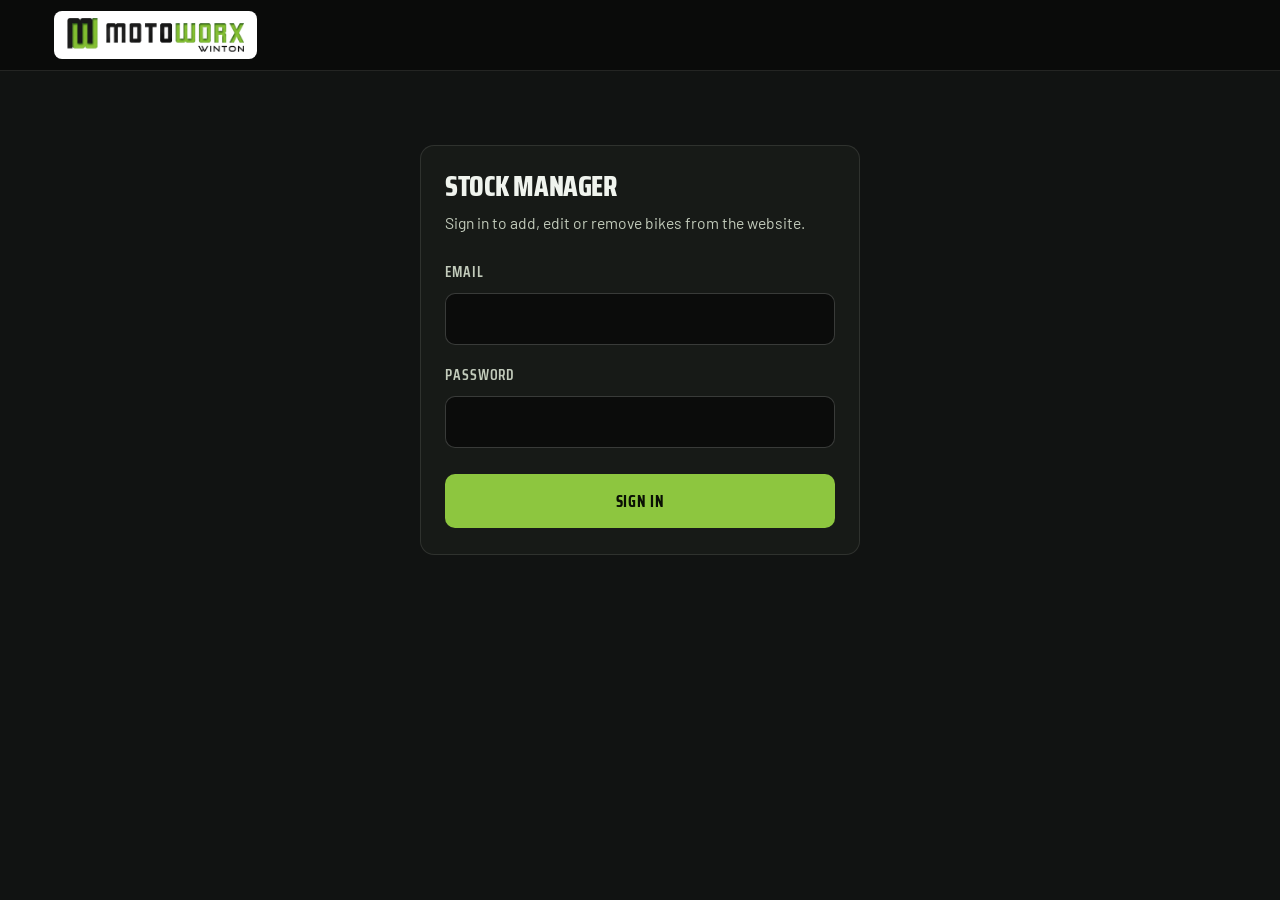
==== admin.html @ 43093cce "Build the Motoworx Winton site with a Supabase-backed stock CMS Kawasaki and CFMOTO dealer, 63 Great" ====
<!DOCTYPE html>
<html lang="en-NZ">
<head>
<meta charset="UTF-8">
<meta name="viewport" content="width=device-width, initial-scale=1">
<title>Stock Manager | Motoworx Winton</title>
<meta name="robots" content="noindex,nofollow">
<meta name="theme-color" content="#0B0C0B">
<link rel="icon" href="data:image/svg+xml,%3Csvg xmlns='http://www.w3.org/2000/svg' viewBox='0 0 32 32'%3E%3Crect width='32' height='32' rx='7' fill='%230B0C0B'/%3E%3Cpath d='M6 24V8h4l6 9 6-9h4v16h-4v-9l-6 9-6-9v9z' fill='%238DC63F'/%3E%3C/svg%3E">
<link rel="preconnect" href="https://fonts.googleapis.com">
<link rel="preconnect" href="https://fonts.gstatic.com" crossorigin>
<link href="https://fonts.googleapis.com/css2?family=Saira+Condensed:wght@600;700;800&family=Barlow:wght@400;500;600&display=swap" rel="stylesheet">
<link rel="stylesheet" href="styles.css">
<style>
  /* Admin is an Operate surface: dense, scannable, no marketing flourish */
  body{background:var(--pit)}
  .abar{position:sticky;top:0;z-index:20;background:rgba(11,12,11,.96);backdrop-filter:blur(12px);
    border-bottom:1px solid var(--line)}
  .abar-in{display:flex;align-items:center;justify-content:space-between;gap:16px;height:70px}
  .abar img{height:34px;width:auto}
  .who{font-size:.9rem;color:var(--dim)}
  .ashell{padding:34px 0 90px}
  .apanel{background:var(--panel);border:1px solid var(--line);border-radius:var(--r);padding:26px 24px}
  .arow{display:grid;gap:18px}
  @media(min-width:700px){ .arow--2{grid-template-columns:1fr 1fr} .arow--3{grid-template-columns:1fr 1fr 1fr} }
  .alist{display:grid;gap:12px;margin-top:22px}
  .aitem{display:grid;grid-template-columns:76px 1fr auto;gap:16px;align-items:center;
    background:var(--panel);border:1px solid var(--line);border-radius:var(--r-sm);padding:12px 14px}
  .aitem img{width:76px;height:58px;object-fit:cover;border-radius:6px;background:var(--panel-2)}
  .aitem .noimg{width:76px;height:58px;border-radius:6px;background:var(--panel-2);display:grid;place-items:center;
    color:var(--dim);font-size:.72rem;text-align:center;line-height:1.2}
  .aitem h4{font-size:1.06rem;margin-bottom:3px}
  .aitem .meta{font-size:.86rem;color:var(--dim)}
  .aitem .acts{display:flex;gap:8px;flex-wrap:wrap;justify-content:flex-end}
  .mini{height:36px;padding:0 13px;border-radius:8px;border:1px solid var(--line-2);background:transparent;
    color:var(--ink-2);font-family:'Saira Condensed',sans-serif;font-weight:600;font-size:.88rem;
    text-transform:uppercase;letter-spacing:.04em;transition:.2s}
  .mini:hover{border-color:var(--volt);color:var(--volt)}
  .mini--danger:hover{border-color:#E0705C;color:#E0705C}
  .mini--on{background:var(--volt);border-color:var(--volt);color:var(--on-volt)}
  @media(max-width:620px){ .aitem{grid-template-columns:60px 1fr} .aitem .acts{grid-column:1/-1;justify-content:flex-start} .aitem img,.aitem .noimg{width:60px;height:48px} }
  .toast{position:fixed;left:50%;bottom:26px;transform:translateX(-50%) translateY(14px);z-index:60;
    background:var(--volt);color:var(--on-volt);padding:13px 22px;border-radius:100px;font-weight:600;
    opacity:0;pointer-events:none;transition:opacity .3s var(--ease),transform .3s var(--ease)}
  .toast.show{opacity:1;transform:translateX(-50%)}
  .toast--bad{background:#E0705C;color:#1A0A06}
  .tabs{display:flex;gap:9px;margin-bottom:24px;flex-wrap:wrap}
  .drop{border:1px dashed var(--line-2);border-radius:var(--r-sm);padding:18px;text-align:center;color:var(--dim);
    font-size:.92rem;cursor:pointer;transition:.2s}
  .drop:hover{border-color:var(--volt);color:var(--ink-2)}
  .drop img{max-height:120px;width:auto;margin:0 auto 10px;border-radius:6px}
</style>
</head>
<body>

<div class="abar">
  <div class="wrap abar-in">
    <a class="brand" href="index.html"><img src="img/logo-motoworx.png" alt="Motoworx Winton"></a>
    <div style="display:flex;align-items:center;gap:14px">
      <span class="who" id="who"></span>
      <button class="mini" id="signOut" hidden>Sign out</button>
    </div>
  </div>
</div>

<main class="wrap ashell">

  <!-- Sign in -->
  <section id="authView" hidden>
    <div class="apanel" style="max-width:440px;margin:40px auto">
      <h2 style="font-size:1.8rem">Stock manager</h2>
      <p style="margin:10px 0 24px;font-size:.98rem">Sign in to add, edit or remove bikes from the website.</p>
      <form id="loginForm" novalidate>
        <div class="field">
          <label for="loginEmail">Email</label>
          <input type="email" id="loginEmail" autocomplete="username" required>
        </div>
        <div class="field">
          <label for="loginPass">Password</label>
          <input type="password" id="loginPass" autocomplete="current-password" required>
        </div>
        <span class="field-err" id="loginErr"></span>
        <button class="btn btn--volt" type="submit" id="loginBtn" style="width:100%;margin-top:8px">Sign in</button>
      </form>
    </div>
  </section>

  <!-- Manager -->
  <section id="appView" hidden>
    <div class="tabs">
      <button class="filter" type="button" data-tab="stock" aria-pressed="true">Stock</button>
      <button class="filter" type="button" data-tab="enquiries" aria-pressed="false">Enquiries <span id="enqCount"></span></button>
    </div>

    <!-- Stock tab -->
    <div id="tabStock">
      <div class="apanel">
        <h3 id="formTitle">Add a bike</h3>
        <p style="font-size:.94rem;margin:6px 0 22px">Only the make and model are required. Anything you leave blank is simply left off the listing.</p>
        <form id="bikeForm" novalidate>
          <input type="hidden" id="bikeId">
          <div class="arow arow--3">
            <div class="field"><label for="make">Make</label>
              <select id="make" required>
                <option>Kawasaki</option><option>CFMOTO</option><option>Other</option>
              </select></div>
            <div class="field"><label for="model">Model</label><input type="text" id="model" placeholder="KLX230" required></div>
            <div class="field"><label for="year">Year</label><input type="number" id="year" min="1970" max="2100" placeholder="2026"></div>
          </div>
          <div class="arow arow--3">
            <div class="field"><label for="price">Price (NZD)</label><input type="number" id="price" min="0" step="1" placeholder="7995"></div>
            <div class="field"><label for="odo">Odometer (km)</label><input type="number" id="odo" min="0" step="1" placeholder="Leave blank if new"></div>
            <div class="field"><label for="cond">Condition</label>
              <select id="cond"><option value="new">New</option><option value="used">Used</option></select></div>
          </div>
          <div class="arow arow--2">
            <div class="field"><label for="cat">Type</label>
              <select id="cat">
                <option value="">Not set</option>
                <option>Road</option><option>Adventure</option><option>Dirt</option>
                <option>Farm</option><option>Quad</option><option>Side-by-side</option><option>Scooter</option>
              </select></div>
            <div class="field"><label for="sort">Show near the top</label>
              <select id="sort"><option value="0">Normal</option><option value="10">Featured</option></select></div>
          </div>
          <div class="field">
            <label for="blurb">Short description</label>
            <textarea id="blurb" placeholder="A line or two about the bike, as you would say it to a customer."></textarea>
          </div>
          <div class="field">
            <label for="photo">Photo</label>
            <div class="drop" id="drop">
              <div id="dropPreview"></div>
              <span id="dropText">Tap to choose a photo, or take one on your phone</span>
              <input type="file" id="photo" accept="image/*" hidden>
            </div>
          </div>
          <div style="display:flex;gap:10px;flex-wrap:wrap;margin-top:8px">
            <button class="btn btn--volt" type="submit" id="saveBtn">Add bike</button>
            <button class="btn btn--line" type="button" id="cancelEdit" hidden>Cancel</button>
          </div>
          <span class="field-err" id="bikeErr"></span>
        </form>
      </div>

      <h3 style="margin:38px 0 0">On the website <span class="dim" id="stockCount" style="font-family:'Barlow';font-size:.9rem;text-transform:none;letter-spacing:0"></span></h3>
      <div class="alist" id="adminList"></div>
    </div>

    <!-- Enquiries tab -->
    <div id="tabEnquiries" hidden>
      <div class="alist" id="enqList"></div>
    </div>
  </section>
</main>

<div class="toast" id="toast" role="status" aria-live="polite"></div>

<script src="js/config.js"></script>
<script src="js/admin.js"></script>
</body>
</html>
---- styles.css ----
/* Motoworx Winton — Kawasaki & CFMOTO, 63 Great North Road, Winton
   Voltage green on workshop black. Saira Condensed display, Barlow body. */

:root{
  --void:#0B0C0B;
  --pit:#111312;
  --panel:#171A17;
  --panel-2:#1E221D;
  --line:rgba(240,244,238,.11);
  --line-2:rgba(240,244,238,.2);

  --volt:#8DC63F;
  --volt-hot:#A5E24C;
  --volt-deep:#5E8C24;
  --on-volt:#0A1004;

  --ink:#F0F4EE;
  --ink-2:#C2CBBB;
  --dim:#8C978A;

  --wrap:1220px;
  --r:14px;
  --r-sm:10px;
  --ease:cubic-bezier(.16,1,.3,1);
  --shadow:0 26px 60px -30px rgba(0,0,0,.9);
}

*,*::before,*::after{box-sizing:border-box;margin:0;padding:0}
html{scroll-behavior:smooth;-webkit-text-size-adjust:100%}
body{
  background:var(--void);
  color:var(--ink-2);
  font-family:'Barlow',system-ui,sans-serif;
  font-size:17px;
  line-height:1.65;
  -webkit-font-smoothing:antialiased;
  overflow-x:hidden;
}
img{display:block;max-width:100%;height:auto}
a{color:inherit;text-decoration:none}
button{font:inherit;cursor:pointer}
[hidden]{display:none !important}
:focus-visible{outline:2px solid var(--volt);outline-offset:3px;border-radius:4px}

h1,h2,h3,h4,.disp{
  font-family:'Saira Condensed',system-ui,sans-serif;
  font-weight:800;
  color:var(--ink);
  line-height:.98;
  letter-spacing:-.015em;
  text-transform:uppercase;
}
h1{font-size:clamp(2.6rem,6.4vw,5.1rem)}
h2{font-size:clamp(2rem,4.2vw,3.3rem)}
h3{font-size:1.32rem;letter-spacing:-.005em}
p{max-width:68ch}

.wrap{width:100%;max-width:var(--wrap);margin:0 auto;padding:0 24px}
.band{padding:clamp(72px,9vw,124px) 0}
.band--pit{background:var(--pit)}
.lede{font-size:1.08rem;color:var(--ink-2);margin-top:18px}
.dim{color:var(--dim)}

/* ---------- buttons ---------- */
.btn{
  display:inline-flex;align-items:center;justify-content:center;gap:10px;
  height:54px;padding:0 26px;border-radius:var(--r-sm);border:1px solid transparent;
  font-family:'Saira Condensed',system-ui,sans-serif;font-weight:700;font-size:1.02rem;
  text-transform:uppercase;letter-spacing:.04em;line-height:1;
  transition:background .25s var(--ease),border-color .25s var(--ease),color .25s var(--ease),transform .25s var(--ease);
}
.btn svg{width:19px;height:19px;flex:none;stroke:currentColor;fill:none;stroke-width:1.9;stroke-linecap:round;stroke-linejoin:round}
.btn--volt{background:var(--volt);color:var(--on-volt)}
.btn--volt:hover{background:var(--volt-hot);transform:translateY(-2px)}
.btn--line{border-color:var(--line-2);color:var(--ink)}
.btn--line:hover{border-color:var(--volt);color:var(--volt);transform:translateY(-2px)}
.btn--sm{height:44px;padding:0 18px;font-size:.92rem}
.btn[disabled]{opacity:.5;pointer-events:none}

/* ---------- nav ---------- */
.nav{position:fixed;inset:0 0 auto;z-index:80;transition:background .3s var(--ease),border-color .3s var(--ease);
  border-bottom:1px solid transparent;
  background:linear-gradient(180deg,rgba(11,12,11,.82) 0%,rgba(11,12,11,.32) 60%,rgba(11,12,11,0) 100%)}
.nav.stuck{background:rgba(11,12,11,.94);backdrop-filter:blur(14px);border-bottom-color:var(--line)}
.nav-in{display:flex;align-items:center;justify-content:space-between;gap:20px;height:78px}
.brand{display:inline-flex;align-items:center;background:#fff;border-radius:8px;padding:7px 13px;
  transition:transform .25s var(--ease)}
.brand:hover{transform:translateY(-1px)}
.brand img{height:30px;width:auto;display:block}
.nav-links{display:none;align-items:center;gap:30px}
.nav-links a{font-family:'Saira Condensed',system-ui,sans-serif;font-weight:600;font-size:1.02rem;
  text-transform:uppercase;letter-spacing:.05em;color:var(--ink-2);position:relative;padding:6px 0;transition:color .2s}
.nav-links a:hover,.nav-links a[aria-current="page"]{color:var(--ink)}
.nav-links a::after{content:"";position:absolute;left:0;right:0;bottom:0;height:2px;background:var(--volt);
  transform:scaleX(0);transform-origin:left;transition:transform .3s var(--ease)}
.nav-links a:hover::after,.nav-links a[aria-current="page"]::after{transform:scaleX(1)}
.nav-cta{display:flex;align-items:center;gap:12px}
.nav-phone{display:inline-flex;align-items:center;gap:9px;height:42px;padding:0 16px;border-radius:100px;
  background:var(--volt);color:var(--on-volt);font-family:'Saira Condensed',system-ui,sans-serif;
  font-weight:700;font-size:1rem;line-height:1;letter-spacing:.03em;transition:background .25s var(--ease)}
.nav-phone svg{width:16px;height:16px;fill:none;stroke:currentColor;stroke-width:2}
.nav-phone:hover{background:var(--volt-hot)}
.burger{display:grid;place-items:center;width:44px;height:44px;border:1px solid var(--line-2);
  border-radius:var(--r-sm);background:transparent;color:var(--ink)}
.burger svg{width:22px;height:22px;stroke:currentColor;fill:none;stroke-width:1.9}
.drawer{position:fixed;inset:78px 0 auto;z-index:79;background:rgba(11,12,11,.98);backdrop-filter:blur(14px);
  border-bottom:1px solid var(--line);padding:16px 24px 26px;display:grid;gap:2px;
  opacity:0;visibility:hidden;pointer-events:none;transform:translateY(-10px);
  transition:opacity .3s var(--ease),transform .3s var(--ease),visibility .3s}
.drawer.open{opacity:1;visibility:visible;pointer-events:auto;transform:none}
.drawer a{font-family:'Saira Condensed',system-ui,sans-serif;text-transform:uppercase;font-weight:600;
  font-size:1.15rem;letter-spacing:.05em;color:var(--ink);padding:13px 0;border-bottom:1px solid var(--line)}
.drawer a:last-child{border-bottom:0}
@media(min-width:1000px){ .nav-links{display:flex} .burger{display:none} }

/* ---------- hero ---------- */
.hero{position:relative;min-height:100svh;min-height:100dvh;display:flex;align-items:flex-end;overflow:hidden;background:var(--void)}
.hero-shot{position:absolute;inset:0}
.hero-shot img{width:100%;height:100%;object-fit:cover;object-position:center 62%}
.hero-veil{position:absolute;inset:0;background:
  linear-gradient(180deg,rgba(11,12,11,.9) 0%,rgba(11,12,11,.44) 30%,rgba(11,12,11,.9) 76%,var(--void) 100%),
  linear-gradient(92deg,rgba(11,12,11,.8) 0%,rgba(11,12,11,.3) 52%,rgba(11,12,11,.1) 100%)}
.hero-in{position:relative;z-index:2;width:100%;padding-bottom:clamp(52px,7vw,92px);padding-top:140px}
.hero h1{max-width:15ch;text-wrap:balance}
.hero h1 em{font-style:normal;color:var(--volt)}
.hero p{max-width:52ch;font-size:clamp(1.02rem,1.5vw,1.2rem);color:var(--ink-2);margin-top:22px}
.hero-actions{display:flex;flex-wrap:wrap;gap:13px;margin-top:34px}
.hero-meta{display:flex;flex-wrap:wrap;gap:12px 34px;margin-top:38px;padding-top:26px;border-top:1px solid var(--line-2)}
.hero-meta a,.hero-meta span{display:inline-flex;align-items:center;gap:10px;font-size:.98rem;color:var(--ink-2)}
.hero-meta svg{width:18px;height:18px;flex:none;stroke:var(--volt);fill:none;stroke-width:1.8;stroke-linecap:round;stroke-linejoin:round}
.hero-meta a:hover{color:var(--volt)}

/* ---------- brand rail (white chips, per brand guidelines) ---------- */
.rail{border-top:1px solid var(--line);border-bottom:1px solid var(--line);background:var(--pit);padding:26px 0}
.rail-in{display:flex;flex-wrap:wrap;align-items:center;justify-content:center;gap:14px}
.chip{
  display:grid;place-items:center;background:#fff;border-radius:var(--r-sm);
  padding:14px 22px;min-width:150px;min-height:68px;
  transition:transform .25s var(--ease),box-shadow .25s var(--ease);
}
a.chip:hover{transform:translateY(-3px);box-shadow:0 16px 30px -18px rgba(0,0,0,.9)}
.chip img{height:34px;width:auto;object-fit:contain}
.chip--tall img{height:42px}

/* ---------- split sections ---------- */
.split{display:grid;grid-template-columns:1fr;gap:40px;align-items:center}
.split>*{min-width:0}
@media(min-width:900px){ .split{grid-template-columns:1.05fr 1fr;gap:70px} .split--flip>*:first-child{order:2} }
.shot{border-radius:var(--r);overflow:hidden;background:var(--panel);position:relative}
.shot img{width:100%;aspect-ratio:4/3;object-fit:cover}
.ticks{list-style:none;display:grid;gap:14px;margin-top:26px}
.ticks li{display:flex;gap:13px;align-items:flex-start;color:var(--ink-2)}
.ticks svg{width:21px;height:21px;flex:none;margin-top:3px;stroke:var(--volt);fill:none;stroke-width:2.2;stroke-linecap:round;stroke-linejoin:round}

/* ---------- department cards ---------- */
.depts{display:grid;grid-template-columns:1fr;gap:20px;margin-top:52px}
@media(min-width:820px){ .depts{grid-template-columns:repeat(3,1fr)} }
.dept{background:var(--panel);border:1px solid var(--line);border-radius:var(--r);padding:30px 28px 32px;
  display:flex;flex-direction:column;transition:border-color .3s var(--ease),transform .3s var(--ease)}
.dept:hover{border-color:rgba(141,198,63,.45);transform:translateY(-4px)}
.dept h3{margin-bottom:10px}
.dept p{font-size:.98rem;flex:1}
.dept .btn{margin-top:22px;align-self:flex-start}

/* ---------- stock ---------- */
.stock-head{display:flex;flex-wrap:wrap;gap:20px;align-items:flex-end;justify-content:space-between}
.filters{display:flex;flex-wrap:wrap;gap:9px;margin-top:34px}
.filter{height:40px;padding:0 17px;border-radius:100px;border:1px solid var(--line-2);background:transparent;
  color:var(--ink-2);font-family:'Saira Condensed',system-ui,sans-serif;font-weight:600;font-size:.95rem;
  text-transform:uppercase;letter-spacing:.05em;transition:.22s var(--ease)}
.filter:hover{border-color:var(--volt);color:var(--ink)}
.filter[aria-pressed="true"]{background:var(--volt);border-color:var(--volt);color:var(--on-volt)}
.bikes{display:grid;grid-template-columns:1fr;gap:22px;margin-top:34px}
@media(min-width:680px){ .bikes{grid-template-columns:repeat(2,1fr)} }
@media(min-width:1020px){ .bikes{grid-template-columns:repeat(3,1fr)} }
.bike{background:var(--panel);border:1px solid var(--line);border-radius:var(--r);overflow:hidden;
  display:flex;flex-direction:column;transition:border-color .3s var(--ease),transform .3s var(--ease)}
.bike:hover{border-color:rgba(141,198,63,.45);transform:translateY(-4px)}
.bike-shot{aspect-ratio:4/3;overflow:hidden;background:var(--panel-2);position:relative}
.bike-shot img{width:100%;height:100%;object-fit:cover;transition:transform .6s var(--ease)}
.bike-shot--none{display:grid;place-items:center;gap:10px;background:
  repeating-linear-gradient(135deg,var(--panel-2) 0 14px,#22271F 14px 28px)}
.bike-shot--none svg{width:44px;height:44px;stroke:var(--dim);fill:none;stroke-width:1.5}
.bike-shot--none span{font-family:'Saira Condensed',sans-serif;font-size:.82rem;letter-spacing:.12em;
  text-transform:uppercase;color:var(--dim)}
.bike:hover .bike-shot img{transform:scale(1.05)}
.bike-tag{position:absolute;top:12px;left:12px;height:28px;padding:0 12px;border-radius:100px;
  display:inline-flex;align-items:center;background:var(--volt);color:var(--on-volt);
  font-family:'Saira Condensed',system-ui,sans-serif;font-weight:700;font-size:.8rem;
  text-transform:uppercase;letter-spacing:.08em}
.bike-tag--used{background:var(--ink);color:var(--void)}
.bike-tag--sold{background:#C4402F;color:#fff}
.bike-body{padding:22px 22px 26px;display:flex;flex-direction:column;flex:1}
.bike-body h3{margin-bottom:6px}
.bike-spec{display:flex;flex-wrap:wrap;gap:6px 16px;font-size:.9rem;color:var(--dim);margin-bottom:12px}
.bike-body p{font-size:.96rem;flex:1}
.bike-foot{display:flex;align-items:center;justify-content:space-between;gap:14px;margin-top:20px;
  padding-top:18px;border-top:1px solid var(--line)}
.price{font-family:'Saira Condensed',system-ui,sans-serif;font-weight:800;font-size:1.6rem;color:var(--volt);line-height:1}
.price small{display:block;font-family:'Barlow',sans-serif;font-weight:500;font-size:.76rem;color:var(--dim);
  letter-spacing:.04em;text-transform:uppercase;margin-top:3px}

/* states */
.state{border:1px dashed var(--line-2);border-radius:var(--r);padding:52px 28px;text-align:center;margin-top:34px}
.state h3{margin-bottom:8px}
.state p{margin:0 auto}
.skeleton{background:var(--panel);border:1px solid var(--line);border-radius:var(--r);overflow:hidden}
.skeleton .sk-img{aspect-ratio:4/3;background:linear-gradient(100deg,var(--panel-2) 30%,#252a24 50%,var(--panel-2) 70%);
  background-size:220% 100%;animation:shimmer 1.4s linear infinite}
.skeleton .sk-line{height:13px;margin:16px 22px 0;border-radius:4px;
  background:linear-gradient(100deg,var(--panel-2) 30%,#252a24 50%,var(--panel-2) 70%);background-size:220% 100%;
  animation:shimmer 1.4s linear infinite}
.skeleton .sk-line:last-child{width:52%;margin-bottom:26px}
@keyframes shimmer{from{background-position:180% 0}to{background-position:-40% 0}}

/* ---------- shop gallery ---------- */
.shopgrid{display:grid;grid-template-columns:1fr;gap:16px;margin-top:40px}
.shopgrid figure{margin:0;border-radius:var(--r);overflow:hidden;background:var(--panel)}
.shopgrid img{width:100%;height:100%;object-fit:cover;aspect-ratio:4/3;transition:transform .7s var(--ease)}
.shopgrid figure:hover img{transform:scale(1.04)}
@media(min-width:760px){
  .shopgrid{grid-template-columns:repeat(6,1fr)}
  .shopgrid figure:nth-child(1){grid-column:span 4}
  .shopgrid figure:nth-child(1) img{aspect-ratio:16/9}
  .shopgrid figure:nth-child(2){grid-column:span 2}
  .shopgrid figure:nth-child(2) img{aspect-ratio:4/5}
  .shopgrid figure:nth-child(3){grid-column:span 2}
  .shopgrid figure:nth-child(3) img{aspect-ratio:4/5}
  .shopgrid figure:nth-child(4){grid-column:span 2}
  .shopgrid figure:nth-child(4) img{aspect-ratio:4/5}
  .shopgrid figure:nth-child(5){grid-column:span 2}
  .shopgrid figure:nth-child(5) img{aspect-ratio:4/5}
}

/* ---------- finance ---------- */
.finance{display:grid;grid-template-columns:1fr;gap:34px;align-items:start}
.finance>*{min-width:0}
@media(min-width:960px){ .finance{grid-template-columns:1fr 1fr;gap:60px} }
.calc{background:var(--panel);border:1px solid var(--line);border-radius:var(--r);padding:30px clamp(16px,4vw,28px) 32px;min-width:0}
.calc-row{display:grid;gap:8px;margin-bottom:20px}
.calc label{font-family:'Saira Condensed',system-ui,sans-serif;font-weight:600;font-size:.95rem;
  text-transform:uppercase;letter-spacing:.06em;color:var(--ink-2)}
.calc input[type=number],.calc select,.field input,.field select,.field textarea{
  width:100%;height:52px;padding:0 15px;border-radius:var(--r-sm);border:1px solid var(--line-2);
  background:var(--void);color:var(--ink);font-family:'Barlow',sans-serif;font-size:1rem;
  transition:border-color .2s,box-shadow .2s}
.calc input:focus,.calc select:focus,.field input:focus,.field select:focus,.field textarea:focus{
  outline:none;border-color:var(--volt);box-shadow:0 0 0 3px rgba(141,198,63,.18)}
.calc input[type=range]{width:100%;accent-color:var(--volt)}
.calc-out{margin-top:26px;padding-top:24px;border-top:1px solid var(--line)}
.calc-figure{font-family:'Saira Condensed',system-ui,sans-serif;font-weight:800;font-size:clamp(2.4rem,5vw,3.4rem);
  color:var(--volt);line-height:1}
.calc-figure span{font-size:1rem;color:var(--dim);font-family:'Barlow',sans-serif;font-weight:500;
  text-transform:uppercase;letter-spacing:.08em;display:block;margin-top:6px}
.calc-note{font-size:.86rem;color:var(--dim);margin-top:18px}
.seg{display:flex;flex-wrap:wrap;gap:3px;border:1px solid var(--line-2);border-radius:100px;padding:4px;margin-top:18px;max-width:100%}
.seg button{height:36px;padding:0 clamp(10px,3.2vw,16px);border:0;border-radius:100px;background:transparent;color:var(--ink-2);flex:1 1 auto;white-space:nowrap;
  font-family:'Saira Condensed',system-ui,sans-serif;font-weight:600;text-transform:uppercase;
  letter-spacing:.05em;font-size:.9rem;transition:.2s}
.seg button[aria-pressed="true"]{background:var(--volt);color:var(--on-volt)}

/* ---------- forms ---------- */
.form-tabs{display:flex;flex-wrap:wrap;gap:9px;margin-bottom:26px}
.field{display:grid;gap:8px;margin-bottom:18px}
.field label{font-family:'Saira Condensed',system-ui,sans-serif;font-weight:600;font-size:.95rem;
  text-transform:uppercase;letter-spacing:.06em;color:var(--ink-2)}
.field textarea{height:auto;min-height:130px;padding:14px 15px;resize:vertical;line-height:1.6}
.field-row{display:grid;gap:18px}
@media(min-width:620px){ .field-row{grid-template-columns:1fr 1fr} }
.field-err{font-size:.86rem;color:#F1836F;min-height:1.1em}
.form-note{font-size:.88rem;color:var(--dim);margin-top:14px}
.form-ok{border:1px solid rgba(141,198,63,.45);background:rgba(141,198,63,.1);border-radius:var(--r);
  padding:26px 24px;margin-top:8px}
.form-ok h3{color:var(--volt);margin-bottom:8px}

/* ---------- contact ---------- */
.contact-card{display:grid;grid-template-columns:1fr;background:var(--panel);border:1px solid var(--line);
  border-radius:var(--r);overflow:hidden;max-width:1120px;margin:52px auto 0;box-shadow:var(--shadow)}
.contact-map{position:relative;min-height:300px;order:2;line-height:0}
.contact-map iframe{position:absolute;inset:0;width:100%;height:100%;border:0;filter:grayscale(.3) contrast(1.05)}
.contact-body{order:1;padding:34px 30px 36px}
@media(min-width:900px){ .contact-card{grid-template-columns:1fr 1fr} .contact-map{order:1;min-height:100%} .contact-body{order:2;padding:42px 40px 44px} }
.crow{display:flex;gap:14px;align-items:flex-start;padding:16px 0;border-top:1px solid var(--line)}
.crow:first-of-type{border-top:0;padding-top:6px}
.crow svg{width:20px;height:20px;flex:none;margin-top:4px;stroke:var(--volt);fill:none;stroke-width:1.8;stroke-linecap:round;stroke-linejoin:round}
.crow .k{display:block;font-size:.76rem;text-transform:uppercase;letter-spacing:.14em;color:var(--dim)}
.crow .v{color:var(--ink);font-size:1.02rem}
.crow a.v:hover{color:var(--volt)}

/* ---------- footer ---------- */
footer{background:var(--pit);border-top:1px solid var(--line);padding:64px 0 30px}
.foot{display:grid;grid-template-columns:1fr;gap:36px;padding-bottom:36px;border-bottom:1px solid var(--line)}
@media(min-width:840px){ .foot{grid-template-columns:1.6fr 1fr 1fr} }
.foot .footmark{display:inline-flex;background:#fff;border-radius:8px;padding:9px 15px;margin-bottom:18px}
.foot .footmark img{height:32px;width:auto;display:block}
.foot h4{font-size:.86rem;letter-spacing:.14em;margin-bottom:16px;color:var(--ink)}
.foot a{display:block;padding:6px 0;color:var(--dim);font-size:.98rem;transition:color .2s}
.foot a:hover{color:var(--volt)}
.foot-btm{display:flex;flex-wrap:wrap;gap:10px;justify-content:space-between;padding-top:22px;
  font-size:.88rem;color:var(--dim)}

/* ---------- reveal ---------- */
.rv{opacity:0;transform:translateY(22px);transition:opacity .8s var(--ease),transform .8s var(--ease)}
.rv.in{opacity:1;transform:none}
@media(prefers-reduced-motion:reduce){
  *{animation-duration:.001ms !important;transition-duration:.001ms !important}
  html{scroll-behavior:auto}
  .rv{opacity:1;transform:none}
}
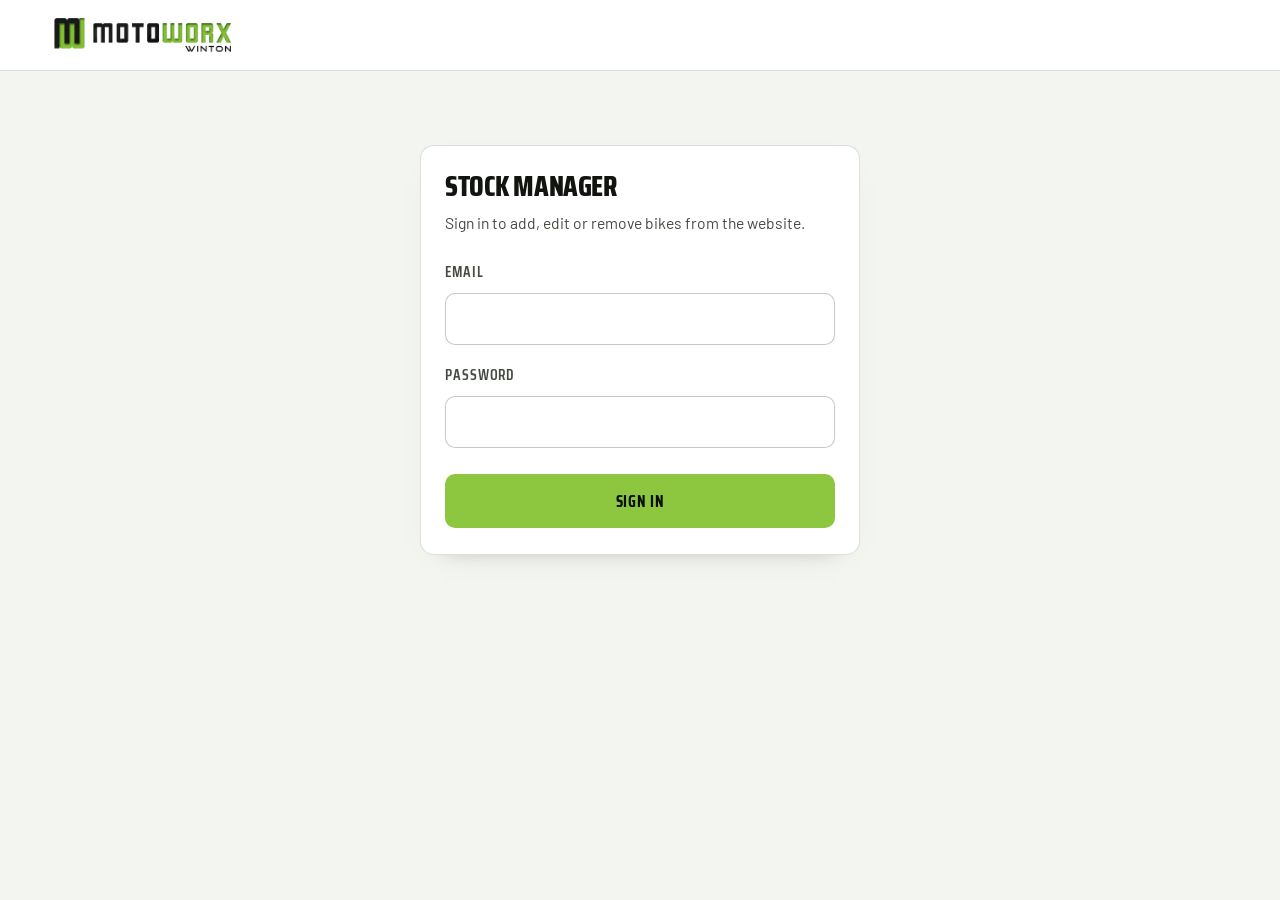
==== commit f6eb9acd: "Manufacturer-site format, white theme, team section - Header reworked to the dealer-site pattern: wh" ====
--- a/admin.html
+++ b/admin.html
@@ -14,7 +14,7 @@
 <style>
   /* Admin is an Operate surface: dense, scannable, no marketing flourish */
   body{background:var(--pit)}
-  .abar{position:sticky;top:0;z-index:20;background:rgba(11,12,11,.96);backdrop-filter:blur(12px);
+  .abar{position:sticky;top:0;z-index:20;background:#fff;backdrop-filter:blur(12px);
     border-bottom:1px solid var(--line)}
   .abar-in{display:flex;align-items:center;justify-content:space-between;gap:16px;height:70px}
   .abar img{height:34px;width:auto}
@@ -27,6 +27,7 @@
   .aitem{display:grid;grid-template-columns:76px 1fr auto;gap:16px;align-items:center;
     background:var(--panel);border:1px solid var(--line);border-radius:var(--r-sm);padding:12px 14px}
   .aitem img{width:76px;height:58px;object-fit:cover;border-radius:6px;background:var(--panel-2)}
+  .apanel,.aitem{box-shadow:0 12px 26px -24px rgba(11,12,11,.5)}
   .aitem .noimg{width:76px;height:58px;border-radius:6px;background:var(--panel-2);display:grid;place-items:center;
     color:var(--dim);font-size:.72rem;text-align:center;line-height:1.2}
   .aitem h4{font-size:1.06rem;margin-bottom:3px}
@@ -38,6 +39,7 @@
   .mini:hover{border-color:var(--volt);color:var(--volt)}
   .mini--danger:hover{border-color:#E0705C;color:#E0705C}
   .mini--on{background:var(--volt);border-color:var(--volt);color:var(--on-volt)}
+  .toast{box-shadow:0 18px 40px -22px rgba(11,12,11,.6)}
   @media(max-width:620px){ .aitem{grid-template-columns:60px 1fr} .aitem .acts{grid-column:1/-1;justify-content:flex-start} .aitem img,.aitem .noimg{width:60px;height:48px} }
   .toast{position:fixed;left:50%;bottom:26px;transform:translateX(-50%) translateY(14px);z-index:60;
     background:var(--volt);color:var(--on-volt);padding:13px 22px;border-radius:100px;font-weight:600;
--- a/styles.css
+++ b/styles.css
@@ -2,27 +2,29 @@
    Voltage green on workshop black. Saira Condensed display, Barlow body. */
 
 :root{
-  --void:#0B0C0B;
-  --pit:#111312;
-  --panel:#171A17;
-  --panel-2:#1E221D;
-  --line:rgba(240,244,238,.11);
-  --line-2:rgba(240,244,238,.2);
+  --void:#FFFFFF;
+  --pit:#F3F5F0;
+  --panel:#FFFFFF;
+  --panel-2:#E9EDE3;
+  --line:rgba(11,12,11,.13);
+  --line-2:rgba(11,12,11,.22);
 
   --volt:#8DC63F;
-  --volt-hot:#A5E24C;
-  --volt-deep:#5E8C24;
+  --volt-hot:#7CB532;
+  --volt-ink:#4F7A18;
+  --volt-deep:#4F7A18;
   --on-volt:#0A1004;
 
-  --ink:#F0F4EE;
-  --ink-2:#C2CBBB;
-  --dim:#8C978A;
+  --ink:#12150F;
+  --ink-2:#454B41;
+  --dim:#6B7266;
+  --dark:#12150F;
 
   --wrap:1220px;
   --r:14px;
   --r-sm:10px;
   --ease:cubic-bezier(.16,1,.3,1);
-  --shadow:0 26px 60px -30px rgba(0,0,0,.9);
+  --shadow:0 24px 54px -30px rgba(11,12,11,.35);
 }
 
 *,*::before,*::after{box-sizing:border-box;margin:0;padding:0}
@@ -40,7 +42,9 @@
 a{color:inherit;text-decoration:none}
 button{font:inherit;cursor:pointer}
 [hidden]{display:none !important}
-:focus-visible{outline:2px solid var(--volt);outline-offset:3px;border-radius:4px}
+:focus-visible{outline:2px solid var(--volt-ink);outline-offset:3px;border-radius:4px}
+.sr-only{position:absolute;width:1px;height:1px;padding:0;margin:-1px;overflow:hidden;
+  clip:rect(0 0 0 0);white-space:nowrap;border:0}
 
 h1,h2,h3,h4,.disp{
   font-family:'Saira Condensed',system-ui,sans-serif;
@@ -73,72 +77,109 @@
 .btn--volt{background:var(--volt);color:var(--on-volt)}
 .btn--volt:hover{background:var(--volt-hot);transform:translateY(-2px)}
 .btn--line{border-color:var(--line-2);color:var(--ink)}
+.btn--line:hover{background:transparent}
 .btn--line:hover{border-color:var(--volt);color:var(--volt);transform:translateY(-2px)}
 .btn--sm{height:44px;padding:0 18px;font-size:.92rem}
 .btn[disabled]{opacity:.5;pointer-events:none}
 
-/* ---------- nav ---------- */
-.nav{position:fixed;inset:0 0 auto;z-index:80;transition:background .3s var(--ease),border-color .3s var(--ease);
-  border-bottom:1px solid transparent;
-  background:linear-gradient(180deg,rgba(11,12,11,.82) 0%,rgba(11,12,11,.32) 60%,rgba(11,12,11,0) 100%)}
-.nav.stuck{background:rgba(11,12,11,.94);backdrop-filter:blur(14px);border-bottom-color:var(--line)}
-.nav-in{display:flex;align-items:center;justify-content:space-between;gap:20px;height:78px}
-.brand{display:inline-flex;align-items:center;background:#fff;border-radius:8px;padding:7px 13px;
-  transition:transform .25s var(--ease)}
-.brand:hover{transform:translateY(-1px)}
-.brand img{height:30px;width:auto;display:block}
-.nav-links{display:none;align-items:center;gap:30px}
-.nav-links a{font-family:'Saira Condensed',system-ui,sans-serif;font-weight:600;font-size:1.02rem;
-  text-transform:uppercase;letter-spacing:.05em;color:var(--ink-2);position:relative;padding:6px 0;transition:color .2s}
-.nav-links a:hover,.nav-links a[aria-current="page"]{color:var(--ink)}
-.nav-links a::after{content:"";position:absolute;left:0;right:0;bottom:0;height:2px;background:var(--volt);
+/* ---------- nav: white utility bar, dealer-site format ---------- */
+.nav{position:sticky;top:0;z-index:80;background:#fff;border-bottom:1px solid rgba(11,12,11,.12)}
+.nav-in{display:flex;align-items:stretch;justify-content:space-between;gap:20px;height:86px;padding:0}
+.wrap.nav-in{max-width:none;padding:0 0 0 26px}
+.brand{display:inline-flex;align-items:center}
+.brand img{height:44px;width:auto;display:block}
+.nav-links{display:none;align-items:center;gap:34px;margin-left:auto}
+.nav-links a{font-family:'Saira Condensed',system-ui,sans-serif;font-weight:700;font-size:1.02rem;
+  text-transform:uppercase;letter-spacing:.06em;color:#151814;position:relative;padding:8px 0;transition:color .2s}
+.nav-links a:hover,.nav-links a[aria-current="page"]{color:var(--volt-deep)}
+.nav-links a::after{content:"";position:absolute;left:0;right:0;bottom:0;height:3px;background:var(--volt);
   transform:scaleX(0);transform-origin:left;transition:transform .3s var(--ease)}
 .nav-links a:hover::after,.nav-links a[aria-current="page"]::after{transform:scaleX(1)}
-.nav-cta{display:flex;align-items:center;gap:12px}
+.nav-util{display:flex;align-items:stretch;margin-left:34px}
+.util{display:none;flex-direction:column;align-items:center;justify-content:center;gap:5px;
+  min-width:122px;padding:0 20px;border-left:1px solid rgba(11,12,11,.12);color:#151814;
+  font-family:'Saira Condensed',system-ui,sans-serif;font-weight:700;font-size:.82rem;
+  text-transform:uppercase;letter-spacing:.09em;line-height:1;transition:background .22s var(--ease),color .22s var(--ease)}
+.util svg{width:22px;height:22px;stroke:currentColor;fill:none;stroke-width:1.7;stroke-linecap:round;stroke-linejoin:round}
+.util:hover{background:var(--volt);color:var(--on-volt)}
+.util--call{background:var(--volt);color:var(--on-volt);border-left-color:var(--volt)}
+.util--call:hover{background:var(--volt-hot)}
+.nav-cta{display:flex;align-items:center;gap:12px;padding-right:20px}
 .nav-phone{display:inline-flex;align-items:center;gap:9px;height:42px;padding:0 16px;border-radius:100px;
   background:var(--volt);color:var(--on-volt);font-family:'Saira Condensed',system-ui,sans-serif;
   font-weight:700;font-size:1rem;line-height:1;letter-spacing:.03em;transition:background .25s var(--ease)}
 .nav-phone svg{width:16px;height:16px;fill:none;stroke:currentColor;stroke-width:2}
 .nav-phone:hover{background:var(--volt-hot)}
-.burger{display:grid;place-items:center;width:44px;height:44px;border:1px solid var(--line-2);
-  border-radius:var(--r-sm);background:transparent;color:var(--ink)}
+.burger{display:grid;place-items:center;width:46px;height:46px;border:1px solid rgba(11,12,11,.2);
+  border-radius:var(--r-sm);background:transparent;color:#151814}
 .burger svg{width:22px;height:22px;stroke:currentColor;fill:none;stroke-width:1.9}
-.drawer{position:fixed;inset:78px 0 auto;z-index:79;background:rgba(11,12,11,.98);backdrop-filter:blur(14px);
-  border-bottom:1px solid var(--line);padding:16px 24px 26px;display:grid;gap:2px;
+.drawer{position:fixed;inset:86px 0 auto;z-index:79;background:#fff;
+  border-bottom:1px solid rgba(11,12,11,.12);padding:14px 24px 24px;display:grid;gap:2px;
   opacity:0;visibility:hidden;pointer-events:none;transform:translateY(-10px);
   transition:opacity .3s var(--ease),transform .3s var(--ease),visibility .3s}
 .drawer.open{opacity:1;visibility:visible;pointer-events:auto;transform:none}
-.drawer a{font-family:'Saira Condensed',system-ui,sans-serif;text-transform:uppercase;font-weight:600;
-  font-size:1.15rem;letter-spacing:.05em;color:var(--ink);padding:13px 0;border-bottom:1px solid var(--line)}
+.drawer a{font-family:'Saira Condensed',system-ui,sans-serif;text-transform:uppercase;font-weight:700;
+  font-size:1.15rem;letter-spacing:.05em;color:#151814;padding:14px 0;border-bottom:1px solid rgba(11,12,11,.1)}
 .drawer a:last-child{border-bottom:0}
-@media(min-width:1000px){ .nav-links{display:flex} .burger{display:none} }
-
-/* ---------- hero ---------- */
-.hero{position:relative;min-height:100svh;min-height:100dvh;display:flex;align-items:flex-end;overflow:hidden;background:var(--void)}
-.hero-shot{position:absolute;inset:0}
-.hero-shot img{width:100%;height:100%;object-fit:cover;object-position:center 62%}
-.hero-veil{position:absolute;inset:0;background:
-  linear-gradient(180deg,rgba(11,12,11,.9) 0%,rgba(11,12,11,.44) 30%,rgba(11,12,11,.9) 76%,var(--void) 100%),
-  linear-gradient(92deg,rgba(11,12,11,.8) 0%,rgba(11,12,11,.3) 52%,rgba(11,12,11,.1) 100%)}
-.hero-in{position:relative;z-index:2;width:100%;padding-bottom:clamp(52px,7vw,92px);padding-top:140px}
-.hero h1{max-width:15ch;text-wrap:balance}
-.hero h1 em{font-style:normal;color:var(--volt)}
-.hero p{max-width:52ch;font-size:clamp(1.02rem,1.5vw,1.2rem);color:var(--ink-2);margin-top:22px}
-.hero-actions{display:flex;flex-wrap:wrap;gap:13px;margin-top:34px}
-.hero-meta{display:flex;flex-wrap:wrap;gap:12px 34px;margin-top:38px;padding-top:26px;border-top:1px solid var(--line-2)}
-.hero-meta a,.hero-meta span{display:inline-flex;align-items:center;gap:10px;font-size:.98rem;color:var(--ink-2)}
-.hero-meta svg{width:18px;height:18px;flex:none;stroke:var(--volt);fill:none;stroke-width:1.8;stroke-linecap:round;stroke-linejoin:round}
-.hero-meta a:hover{color:var(--volt)}
+@media(min-width:1120px){ .nav-links{display:flex} .util{display:flex} .burger{display:none} .nav-cta{display:none} }
+
+/* ---------- hero carousel ---------- */
+.hero{position:relative;height:clamp(460px,72vh,760px);overflow:hidden;background:var(--void)}
+.hero-slide{position:absolute;inset:0;opacity:0;transition:opacity 1.1s var(--ease);pointer-events:none}
+.hero-slide.on{opacity:1;pointer-events:auto}
+.hero-slide img{width:100%;height:100%;object-fit:cover}
+.hero-slide::after{content:"";position:absolute;inset:0;
+  background:linear-gradient(94deg,rgba(9,10,9,.94) 0%,rgba(9,10,9,.8) 34%,rgba(9,10,9,.34) 68%,rgba(9,10,9,.3) 100%)}
+.hero-copy{position:absolute;inset:0;z-index:3;display:flex;align-items:center;pointer-events:none}
+.hero-copy .wrap{width:100%}
+.hero-panel{max-width:34ch;pointer-events:auto;opacity:0;transform:translateY(14px);
+  transition:opacity .7s var(--ease),transform .7s var(--ease)}
+.hero-slide.on ~ .hero-copy .hero-panel[data-i],
+.hero-panel.on{opacity:1;transform:none}
+.hero-panel h2{font-size:clamp(2.1rem,4.6vw,3.7rem);color:#fff;text-wrap:balance}
+.hero-panel p{color:#E8EDE3;margin-top:14px;font-size:1.04rem;max-width:44ch}
+.hero-link{display:inline-flex;align-items:center;gap:13px;margin-top:24px;color:#fff;
+  font-family:'Saira Condensed',system-ui,sans-serif;font-weight:700;font-size:1.12rem;
+  text-transform:uppercase;letter-spacing:.05em}
+.hero-link i{display:grid;place-items:center;width:42px;height:42px;border-radius:50%;
+  border:1.5px solid rgba(255,255,255,.55);transition:background .25s var(--ease),border-color .25s var(--ease),transform .25s var(--ease)}
+.hero-link svg{width:19px;height:19px;stroke:currentColor;fill:none;stroke-width:2;stroke-linecap:round;stroke-linejoin:round}
+.hero-link:hover i{background:var(--volt);border-color:var(--volt);color:var(--on-volt);transform:translateX(3px)}
+.hero-dots{position:absolute;left:0;right:0;bottom:26px;z-index:4;display:flex;justify-content:center;gap:12px}
+.hero-dots button{width:12px;height:12px;padding:0;border-radius:50%;background:transparent;
+  border:1.5px solid rgba(255,255,255,.75);transition:background .25s var(--ease),transform .25s var(--ease)}
+.hero-dots button[aria-selected="true"]{background:#fff;transform:scale(1.15)}
+.hero-dots button:hover{background:rgba(255,255,255,.6)}
+
+/* ---------- category tiles ---------- */
+.tiles{display:grid;grid-template-columns:1fr;gap:2px;background:var(--line)}
+@media(min-width:640px){ .tiles{grid-template-columns:repeat(2,1fr)} }
+@media(min-width:1020px){ .tiles{grid-template-columns:repeat(4,1fr)} }
+.tile{position:relative;display:block;min-height:290px;overflow:hidden;background:var(--panel)}
+.tile img{position:absolute;inset:0;width:100%;height:100%;object-fit:cover;
+  transition:transform .8s var(--ease),filter .4s var(--ease);filter:saturate(.95) brightness(.82)}
+.tile::after{content:"";position:absolute;inset:0;z-index:1;pointer-events:none;
+  background:linear-gradient(180deg,rgba(11,12,11,.15) 0%,rgba(11,12,11,.55) 52%,rgba(11,12,11,.92) 100%)}
+.tile:hover img{transform:scale(1.06);filter:saturate(1) brightness(.95)}
+.tile-in{position:relative;z-index:2;height:100%;display:flex;flex-direction:column;justify-content:flex-end;
+  padding:26px 24px 28px;min-height:290px}
+.tile h3{color:#fff;font-size:1.42rem}
+.tile span{display:inline-flex;align-items:center;gap:9px;margin-top:10px;color:var(--volt);
+  font-family:'Saira Condensed',system-ui,sans-serif;font-weight:700;font-size:.94rem;
+  text-transform:uppercase;letter-spacing:.09em}
+.tile span svg{width:16px;height:16px;stroke:currentColor;fill:none;stroke-width:2.2;stroke-linecap:round;stroke-linejoin:round;
+  transition:transform .25s var(--ease)}
+.tile:hover span svg{transform:translateX(4px)}
 
 /* ---------- brand rail (white chips, per brand guidelines) ---------- */
 .rail{border-top:1px solid var(--line);border-bottom:1px solid var(--line);background:var(--pit);padding:26px 0}
 .rail-in{display:flex;flex-wrap:wrap;align-items:center;justify-content:center;gap:14px}
 .chip{
-  display:grid;place-items:center;background:#fff;border-radius:var(--r-sm);
+  display:grid;place-items:center;background:#fff;border:1px solid var(--line);border-radius:var(--r-sm);
   padding:14px 22px;min-width:150px;min-height:68px;
   transition:transform .25s var(--ease),box-shadow .25s var(--ease);
 }
-a.chip:hover{transform:translateY(-3px);box-shadow:0 16px 30px -18px rgba(0,0,0,.9)}
+a.chip:hover{transform:translateY(-3px);box-shadow:0 16px 30px -20px rgba(11,12,11,.55);border-color:var(--line-2)}
 .chip img{height:34px;width:auto;object-fit:contain}
 .chip--tall img{height:42px}
 
@@ -150,14 +191,32 @@
 .shot img{width:100%;aspect-ratio:4/3;object-fit:cover}
 .ticks{list-style:none;display:grid;gap:14px;margin-top:26px}
 .ticks li{display:flex;gap:13px;align-items:flex-start;color:var(--ink-2)}
-.ticks svg{width:21px;height:21px;flex:none;margin-top:3px;stroke:var(--volt);fill:none;stroke-width:2.2;stroke-linecap:round;stroke-linejoin:round}
+.ticks svg{width:21px;height:21px;flex:none;margin-top:3px;stroke:var(--volt-ink);fill:none;stroke-width:2.2;stroke-linecap:round;stroke-linejoin:round}
+
+/* ---------- team ---------- */
+.crew{margin-top:54px;border-top:1px solid var(--line)}
+.crew-row{display:grid;grid-template-columns:1fr;gap:8px;padding:26px 0;border-bottom:1px solid var(--line);align-items:start}
+@media(min-width:900px){ .crew-row{grid-template-columns:250px 1fr 210px;gap:36px;align-items:center} }
+.crew-who h3{font-size:1.36rem;margin-bottom:3px}
+.crew-who span{font-family:'Saira Condensed',system-ui,sans-serif;font-weight:700;font-size:.8rem;
+  letter-spacing:.14em;text-transform:uppercase;color:var(--volt-ink)}
+.crew-row p{font-size:1rem;margin:0}
+.crew-link{display:inline-flex;align-items:center;gap:9px;font-family:'Saira Condensed',system-ui,sans-serif;
+  font-weight:700;font-size:.98rem;text-transform:uppercase;letter-spacing:.05em;color:var(--ink);
+  justify-self:start;transition:color .22s var(--ease)}
+@media(min-width:900px){ .crew-link{justify-self:end} }
+.crew-link svg{width:17px;height:17px;stroke:var(--volt-ink);fill:none;stroke-width:2.2;stroke-linecap:round;
+  stroke-linejoin:round;transition:transform .25s var(--ease)}
+.crew-link:hover{color:var(--volt-ink)}
+.crew-link:hover svg{transform:translateX(4px)}
+.crew-note{margin-top:22px;font-size:.92rem;color:var(--dim)}
 
 /* ---------- department cards ---------- */
 .depts{display:grid;grid-template-columns:1fr;gap:20px;margin-top:52px}
 @media(min-width:820px){ .depts{grid-template-columns:repeat(3,1fr)} }
-.dept{background:var(--panel);border:1px solid var(--line);border-radius:var(--r);padding:30px 28px 32px;
+.dept{background:var(--panel);border:1px solid var(--line);box-shadow:0 12px 26px -22px rgba(11,12,11,.5);border-radius:var(--r);padding:30px 28px 32px;
   display:flex;flex-direction:column;transition:border-color .3s var(--ease),transform .3s var(--ease)}
-.dept:hover{border-color:rgba(141,198,63,.45);transform:translateY(-4px)}
+.dept:hover{border-color:rgba(79,122,24,.5);transform:translateY(-4px)}
 .dept h3{margin-bottom:10px}
 .dept p{font-size:.98rem;flex:1}
 .dept .btn{margin-top:22px;align-self:flex-start}
@@ -173,13 +232,13 @@
 .bikes{display:grid;grid-template-columns:1fr;gap:22px;margin-top:34px}
 @media(min-width:680px){ .bikes{grid-template-columns:repeat(2,1fr)} }
 @media(min-width:1020px){ .bikes{grid-template-columns:repeat(3,1fr)} }
-.bike{background:var(--panel);border:1px solid var(--line);border-radius:var(--r);overflow:hidden;
+.bike{background:var(--panel);border:1px solid var(--line);box-shadow:0 12px 26px -22px rgba(11,12,11,.5);border-radius:var(--r);overflow:hidden;
   display:flex;flex-direction:column;transition:border-color .3s var(--ease),transform .3s var(--ease)}
-.bike:hover{border-color:rgba(141,198,63,.45);transform:translateY(-4px)}
+.bike:hover{border-color:rgba(79,122,24,.5);transform:translateY(-4px)}
 .bike-shot{aspect-ratio:4/3;overflow:hidden;background:var(--panel-2);position:relative}
 .bike-shot img{width:100%;height:100%;object-fit:cover;transition:transform .6s var(--ease)}
 .bike-shot--none{display:grid;place-items:center;gap:10px;background:
-  repeating-linear-gradient(135deg,var(--panel-2) 0 14px,#22271F 14px 28px)}
+  repeating-linear-gradient(135deg,var(--panel-2) 0 14px,#DFE5D6 14px 28px)}
 .bike-shot--none svg{width:44px;height:44px;stroke:var(--dim);fill:none;stroke-width:1.5}
 .bike-shot--none span{font-family:'Saira Condensed',sans-serif;font-size:.82rem;letter-spacing:.12em;
   text-transform:uppercase;color:var(--dim)}
@@ -196,7 +255,7 @@
 .bike-body p{font-size:.96rem;flex:1}
 .bike-foot{display:flex;align-items:center;justify-content:space-between;gap:14px;margin-top:20px;
   padding-top:18px;border-top:1px solid var(--line)}
-.price{font-family:'Saira Condensed',system-ui,sans-serif;font-weight:800;font-size:1.6rem;color:var(--volt);line-height:1}
+.price{font-family:'Saira Condensed',system-ui,sans-serif;font-weight:800;font-size:1.6rem;color:var(--volt-ink);line-height:1}
 .price small{display:block;font-family:'Barlow',sans-serif;font-weight:500;font-size:.76rem;color:var(--dim);
   letter-spacing:.04em;text-transform:uppercase;margin-top:3px}
 
@@ -205,10 +264,10 @@
 .state h3{margin-bottom:8px}
 .state p{margin:0 auto}
 .skeleton{background:var(--panel);border:1px solid var(--line);border-radius:var(--r);overflow:hidden}
-.skeleton .sk-img{aspect-ratio:4/3;background:linear-gradient(100deg,var(--panel-2) 30%,#252a24 50%,var(--panel-2) 70%);
+.skeleton .sk-img{aspect-ratio:4/3;background:linear-gradient(100deg,var(--panel-2) 30%,#F2F5EC 50%,var(--panel-2) 70%);
   background-size:220% 100%;animation:shimmer 1.4s linear infinite}
 .skeleton .sk-line{height:13px;margin:16px 22px 0;border-radius:4px;
-  background:linear-gradient(100deg,var(--panel-2) 30%,#252a24 50%,var(--panel-2) 70%);background-size:220% 100%;
+  background:linear-gradient(100deg,var(--panel-2) 30%,#F2F5EC 50%,var(--panel-2) 70%);background-size:220% 100%;
   animation:shimmer 1.4s linear infinite}
 .skeleton .sk-line:last-child{width:52%;margin-bottom:26px}
 @keyframes shimmer{from{background-position:180% 0}to{background-position:-40% 0}}
@@ -242,14 +301,14 @@
   text-transform:uppercase;letter-spacing:.06em;color:var(--ink-2)}
 .calc input[type=number],.calc select,.field input,.field select,.field textarea{
   width:100%;height:52px;padding:0 15px;border-radius:var(--r-sm);border:1px solid var(--line-2);
-  background:var(--void);color:var(--ink);font-family:'Barlow',sans-serif;font-size:1rem;
+  background:#fff;color:var(--ink);font-family:'Barlow',sans-serif;font-size:1rem;
   transition:border-color .2s,box-shadow .2s}
 .calc input:focus,.calc select:focus,.field input:focus,.field select:focus,.field textarea:focus{
   outline:none;border-color:var(--volt);box-shadow:0 0 0 3px rgba(141,198,63,.18)}
 .calc input[type=range]{width:100%;accent-color:var(--volt)}
 .calc-out{margin-top:26px;padding-top:24px;border-top:1px solid var(--line)}
 .calc-figure{font-family:'Saira Condensed',system-ui,sans-serif;font-weight:800;font-size:clamp(2.4rem,5vw,3.4rem);
-  color:var(--volt);line-height:1}
+  color:var(--volt-ink);line-height:1}
 .calc-figure span{font-size:1rem;color:var(--dim);font-family:'Barlow',sans-serif;font-weight:500;
   text-transform:uppercase;letter-spacing:.08em;display:block;margin-top:6px}
 .calc-note{font-size:.86rem;color:var(--dim);margin-top:18px}
@@ -269,35 +328,40 @@
 @media(min-width:620px){ .field-row{grid-template-columns:1fr 1fr} }
 .field-err{font-size:.86rem;color:#F1836F;min-height:1.1em}
 .form-note{font-size:.88rem;color:var(--dim);margin-top:14px}
-.form-ok{border:1px solid rgba(141,198,63,.45);background:rgba(141,198,63,.1);border-radius:var(--r);
+.form-ok{border:1px solid rgba(79,122,24,.35);background:rgba(141,198,63,.14);border-radius:var(--r);
   padding:26px 24px;margin-top:8px}
-.form-ok h3{color:var(--volt);margin-bottom:8px}
+.form-ok h3{color:var(--volt-ink);margin-bottom:8px}
 
 /* ---------- contact ---------- */
-.contact-card{display:grid;grid-template-columns:1fr;background:var(--panel);border:1px solid var(--line);
+.contact-card{display:grid;grid-template-columns:1fr;background:#fff;border:1px solid var(--line);
   border-radius:var(--r);overflow:hidden;max-width:1120px;margin:52px auto 0;box-shadow:var(--shadow)}
 .contact-map{position:relative;min-height:300px;order:2;line-height:0}
-.contact-map iframe{position:absolute;inset:0;width:100%;height:100%;border:0;filter:grayscale(.3) contrast(1.05)}
+.contact-map iframe{position:absolute;inset:0;width:100%;height:100%;border:0;filter:grayscale(.18) contrast(1.02)}
 .contact-body{order:1;padding:34px 30px 36px}
 @media(min-width:900px){ .contact-card{grid-template-columns:1fr 1fr} .contact-map{order:1;min-height:100%} .contact-body{order:2;padding:42px 40px 44px} }
 .crow{display:flex;gap:14px;align-items:flex-start;padding:16px 0;border-top:1px solid var(--line)}
 .crow:first-of-type{border-top:0;padding-top:6px}
-.crow svg{width:20px;height:20px;flex:none;margin-top:4px;stroke:var(--volt);fill:none;stroke-width:1.8;stroke-linecap:round;stroke-linejoin:round}
+.crow svg{width:20px;height:20px;flex:none;margin-top:4px;stroke:var(--volt-ink);fill:none;stroke-width:1.8;stroke-linecap:round;stroke-linejoin:round}
 .crow .k{display:block;font-size:.76rem;text-transform:uppercase;letter-spacing:.14em;color:var(--dim)}
 .crow .v{color:var(--ink);font-size:1.02rem}
 .crow a.v:hover{color:var(--volt)}
 
 /* ---------- footer ---------- */
-footer{background:var(--pit);border-top:1px solid var(--line);padding:64px 0 30px}
-.foot{display:grid;grid-template-columns:1fr;gap:36px;padding-bottom:36px;border-bottom:1px solid var(--line)}
+footer{background:var(--dark);color:#AEB6A8;border-top:1px solid var(--line);padding:64px 0 30px}
+.foot{display:grid;grid-template-columns:1fr;gap:36px;padding-bottom:36px;border-bottom:1px solid rgba(255,255,255,.14)}
 @media(min-width:840px){ .foot{grid-template-columns:1.6fr 1fr 1fr} }
 .foot .footmark{display:inline-flex;background:#fff;border-radius:8px;padding:9px 15px;margin-bottom:18px}
 .foot .footmark img{height:32px;width:auto;display:block}
-.foot h4{font-size:.86rem;letter-spacing:.14em;margin-bottom:16px;color:var(--ink)}
-.foot a{display:block;padding:6px 0;color:var(--dim);font-size:.98rem;transition:color .2s}
+.contact-card{background:#fff}
+.foot h4{font-size:.86rem;letter-spacing:.14em;margin-bottom:16px;color:#fff}
+.foot a{display:block;padding:6px 0;color:#AEB6A8;font-size:.98rem;transition:color .2s}
 .foot a:hover{color:var(--volt)}
+.foot p{color:#AEB6A8}
 .foot-btm{display:flex;flex-wrap:wrap;gap:10px;justify-content:space-between;padding-top:22px;
-  font-size:.88rem;color:var(--dim)}
+  font-size:.88rem;color:#8C948700}
+.foot-btm{color:#8C9487}
+.foot-btm a{color:#AEB6A8}
+.foot-btm a:hover{color:var(--volt)}
 
 /* ---------- reveal ---------- */
 .rv{opacity:0;transform:translateY(22px);transition:opacity .8s var(--ease),transform .8s var(--ease)}
